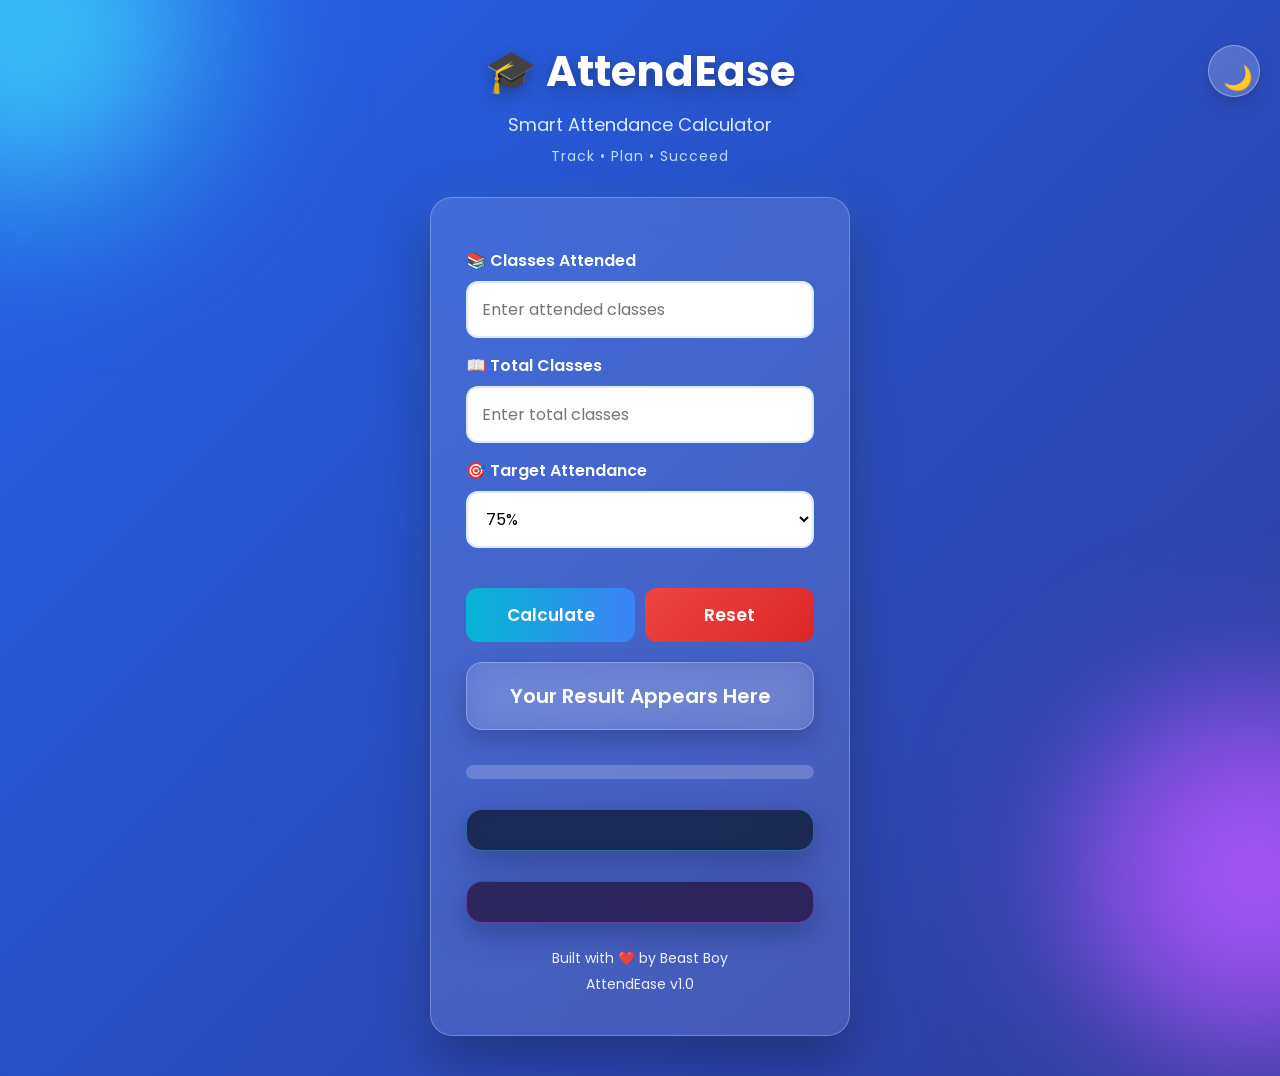
==== index.html @ 7bebfc3d "Add files via upload" ====
<!DOCTYPE html>
<html lang="en">

<head>
    <meta charset="UTF-8">
    <meta name="viewport" content="width=device-width, initial-scale=1.0">
    <title>AttendEase | Smart Attendance Calculator</title>
<link rel="preconnect" href="https://fonts.googleapis.com">
<link rel="preconnect" href="https://fonts.gstatic.com" crossorigin>

<link href="https://fonts.googleapis.com/css2?family=Poppins:wght@300;400;600;700&display=swap" rel="stylesheet">
<link rel="icon" type="image/png" href="favicon.png">
    <link rel="stylesheet" href="style.css">
    <link rel="manifest" href="manifest.json">

<meta name="theme-color" content="#2563eb">
<meta name="mobile-web-app-capable" content="yes">
<meta name="apple-mobile-web-app-capable" content="yes">
<meta name="apple-mobile-web-app-title" content="AttendEase">
</head>

<body>

    <!-- Background Circles -->
    <div class="bg-circle circle1"></div>
    <div class="bg-circle circle2"></div>

    <!-- Theme Toggle -->
    <div class="theme-toggle">
        <button id="themeBtn">🌙</button>
    </div>

    <!-- Main Container -->
    <div class="container">

        <h1>🎓 AttendEase</h1>

        <p class="subtitle">
            Smart Attendance Calculator
        </p>

        <p class="tagline">
            Track • Plan • Succeed
        </p>

        <div class="card">

            <label>📚 Classes Attended</label>

            <input
                type="number"
                id="attended"
                placeholder="Enter attended classes">

            <label>📖 Total Classes</label>

            <input
                type="number"
                id="total"
                placeholder="Enter total classes">

            <label>🎯 Target Attendance</label>

            <select id="target">

                <option value="75">75%</option>
                <option value="80">80%</option>
                <option value="85">85%</option>
                <option value="90">90%</option>
                <option value="95">95%</option>

            </select>

            <div class="button-group">

    <button onclick="calculateAttendance()">
        Calculate
    </button>

    <button class="reset-btn" onclick="resetForm()">
        Reset
    </button>

</div>

<button id="installBtn" style="display:none;">
    📲 Install AttendEase
</button>


            <div class="results">

    <div id="result" class="result-card">
        Your Result Appears Here
    </div>

    <div class="progress-container">
        <div id="progressBar" class="progress-bar"></div>
    </div>

    <div id="bunkResult" class="result-card"></div>

    <div id="needResult" class="result-card"></div>

</div>


        <footer>

            <p>Built with ❤️ by Beast Boy</p>

            <p>AttendEase v1.0</p>

        </footer>

    </div>

    <script src="script.js"></script>

<script>
if ("serviceWorker" in navigator) {
  window.addEventListener("load", async () => {
    try {
      const registration = await navigator.serviceWorker.register("/service-worker.js");
      console.log("✅ Service Worker Registered", registration);

      const ready = await navigator.serviceWorker.ready;
      console.log("✅ Service Worker Ready", ready);
    } catch (err) {
      console.error("❌ Service Worker Registration Failed", err);
    }
  });
}
</script>

</body>

</html>
---- style.css ----
*{
    margin:0;
    padding:0;
    box-sizing:border-box;
    font-family:'Poppins',sans-serif;
}

body{

    background:linear-gradient(
        -45deg,
        #0f172a,
        #1e3a8a,
        #312e81,
        #2563eb
    );

    background-size:400% 400%;

    animation:bgAnimation 18s ease infinite;

    display:flex;

    justify-content:center;

    align-items:flex-start;

    min-height:100vh;

    padding:40px 20px;

    overflow-x:hidden;

    overflow-y:auto;

}
.container{

    width:100%;

    max-width:420px;

    margin:0 auto;

}

h1{

    color:white;

    text-align:center;

    font-size:42px;

    font-weight:700;

    text-shadow:0 5px 15px rgba(0,0,0,.3);

}

.subtitle{

    text-align:center;

    color:#dbeafe;

    font-size:18px;

    margin-top:8px;

}
.tagline{

    text-align:center;

    color:#bfdbfe;

    font-size:14px;

    margin-top:8px;

    margin-bottom:30px;

    letter-spacing:1px;

}
.card{
    background:rgba(255,255,255,0.12);

    backdrop-filter:blur(18px);

    -webkit-backdrop-filter:blur(18px);

    border:1px solid rgba(255,255,255,.25);

    padding:35px;

    border-radius:22px;

    box-shadow:
0 20px 50px rgba(0,0,0,.35),
0 0 40px rgba(96,165,250,.20);
transition:.4s;
}
.card:hover{

    transform:translateY(-6px);

}
label{

    display:block;

    margin-top:15px;

    margin-bottom:8px;

    font-weight:600;

    color:white;

}

input,
select{

    width:100%;
    padding:14px;

    border:2px solid #dbeafe;

    border-radius:12px;

    font-size:16px;

    outline:none;

    transition:0.3s;

    background:#ffffff;

}
input:focus,
select:focus{

    border-color:#2563eb;

    box-shadow:0 0 10px rgba(37,99,235,0.25);

}
input:hover,
select:hover{

    border-color:#60a5fa;

}
button{

    width:100%;

    margin-top:25px;

    padding:14px;

    border:none;

    border-radius:12px;

    background:linear-gradient(90deg,#06b6d4,#3b82f6);

    color:white;

    font-size:17px;

    font-weight:600;

    cursor:pointer;

    transition:.3s;

}

/*
#result{

    margin-top:25px;

    padding:20px;

    border-radius:12px;

    background:#f8f9fa;

    text-align:center;

    font-size:22px;

    font-weight:bold;

    color:#1d3557;

    box-shadow:0 5px 15px rgba(0,0,0,0.1);

}
    */
select{

    margin-bottom:15px;

    cursor:pointer;

}

button:hover{

    transform:translateY(-3px) scale(1.02);

    box-shadow:0 15px 30px rgba(37,99,235,.35);

}
#bunkResult{

    margin-top:15px;

    padding:20px;

    border-radius:16px;

    background:rgba(10,20,50,.75);

    border:1px solid rgba(56,189,248,.45);

    color:white;

    text-align:center;

    box-shadow:0 10px 30px rgba(0,0,0,.25);

}

#needResult{

    margin-top:15px;

    padding:20px;

    border-radius:16px;

    background:rgba(35,15,60,.75);

    border:1px solid rgba(168,85,247,.45);

    color:white;

    text-align:center;

    box-shadow:0 10px 30px rgba(0,0,0,.25);

}
footer{

    margin-top:25px;

    text-align:center;

    color:white;

    font-size:14px;

    opacity:.9;

}

footer p{

    margin:5px 0;

}
.button-group{

    display:flex;

    gap:10px;

    margin-top:25px;

}

.button-group button{

    margin-top:0;

    flex:1;

}

.reset-btn{

    background:linear-gradient(135deg,#ef4444,#dc2626);

}

.reset-btn:hover{

    box-shadow:0 10px 20px rgba(239,68,68,.35);

}
/* ===========================
   Mobile Responsive
=========================== */

@media (max-width: 768px){

    .container{

        width:100%;

        padding:15px;

    }

    h1{

        font-size:32px;

    }

    .subtitle{

        font-size:16px;

    }

    .tagline{

        font-size:13px;

    }

    .card{

        padding:20px;

    }

    .button-group{

        flex-direction:column;

    }

    button{

        width:100%;

    }

    #result,
    #bunkResult,
    #needResult{

        font-size:16px;

    }

}
.error-box{

    background:#fee2e2;

    color:#b91c1c;

    border:2px solid #ef4444;

    padding:15px;

    border-radius:10px;

    font-weight:bold;

}
@keyframes bgAnimation{

    0%{
        background-position:0% 50%;
    }

    50%{
        background-position:100% 50%;
    }

    100%{
        background-position:0% 50%;
    }

}
.bg-circle{

    position:fixed;

    border-radius:50%;

    filter:blur(80px);

    z-index:-1;

    animation:float 8s ease-in-out infinite;

}

.circle1{

    width:350px;

    height:350px;

    background:#38bdf8;

    top:-150px;

    left:-150px;

}

.circle2{

    width:350px;

    height:350px;

    background:#a855f7;

    bottom:-150px;

    right:-150px;

}

@keyframes float{

    0%,100%{
        transform:translateY(0);
    }

    50%{
        transform:translateY(-30px);
    }

}
/* Progress Bar */

.progress-container{

    width:100%;

    height:14px;

    background:rgba(255,255,255,0.2);

    border-radius:50px;

    overflow:hidden;

    margin-top:20px;

}

.progress-bar{

    width:0%;

    height:100%;

    background:linear-gradient(90deg,#22c55e,#3b82f6);

    border-radius:50px;

    transition:width 1s ease;

}
/* ===========================
   Result Cards
=========================== */

.results{

    display:flex;

    flex-direction:column;

    gap:15px;

    margin-top:20px;

}

.result-card{

    background:rgba(255,255,255,0.12);

    backdrop-filter:blur(18px);

    -webkit-backdrop-filter:blur(18px);

    border:1px solid rgba(255,255,255,.25);

    border-radius:16px;

    padding:18px;

    color:white;

    text-align:center;

    font-size:20px;

    font-weight:600;

    transition:.35s ease;

    box-shadow:0 10px 25px rgba(0,0,0,.2);

}

.result-card:hover{

    transform:translateY(-4px);

    box-shadow:0 10px 30px rgba(59,130,246,.25);

}
/* Result Text Styling */

.result-title{

    font-size:22px;

    font-weight:600;

    color:#dbeafe;

}

.result-percentage{

    font-size:52px;

    font-weight:700;

    color:#ffffff;

    text-shadow:0 0 20px rgba(255,255,255,.25);

    margin:15px 0;

}

.result-message{

    font-size:22px;

    font-weight:600;

    color:#cbd5e1;

}
.card{

    animation:fadeUp .8s ease;

}

@keyframes fadeUp{

    from{

        opacity:0;

        transform:translateY(25px);

    }

    to{

        opacity:1;

        transform:translateY(0);

    }

}
#installBtn{

    width:100%;

    margin-top:20px;

    padding:14px;

    border:none;

    border-radius:12px;

    background:linear-gradient(135deg,#22c55e,#16a34a);

    color:white;

    font-size:17px;

    font-weight:bold;

    cursor:pointer;

    transition:.3s;

}

#installBtn:hover{

    transform:translateY(-3px);

    box-shadow:0 10px 20px rgba(34,197,94,.35);

}
/* ===========================
   Theme Toggle Button
=========================== */

.theme-toggle{
    position: fixed;
    top: 20px;
    right: 20px;
    z-index: 1000;
    display:flex;
}

#themeBtn{

    width: 52px;
    height: 52px;

    border: none;
    border-radius: 50%;

    background: rgba(255,255,255,.20);
backdrop-filter: blur(12px);
-webkit-backdrop-filter: blur(12px);

border:1px solid rgba(255,255,255,.35);

color:white;

    font-size: 24px;

    cursor: pointer;

    box-shadow: 0 8px 20px rgba(0,0,0,.15);

    transition: all .35s ease;
}

#themeBtn:hover{

    transform: scale(1.1) rotate(20deg);

    box-shadow: 0 12px 30px rgba(37,99,235,.35);

}
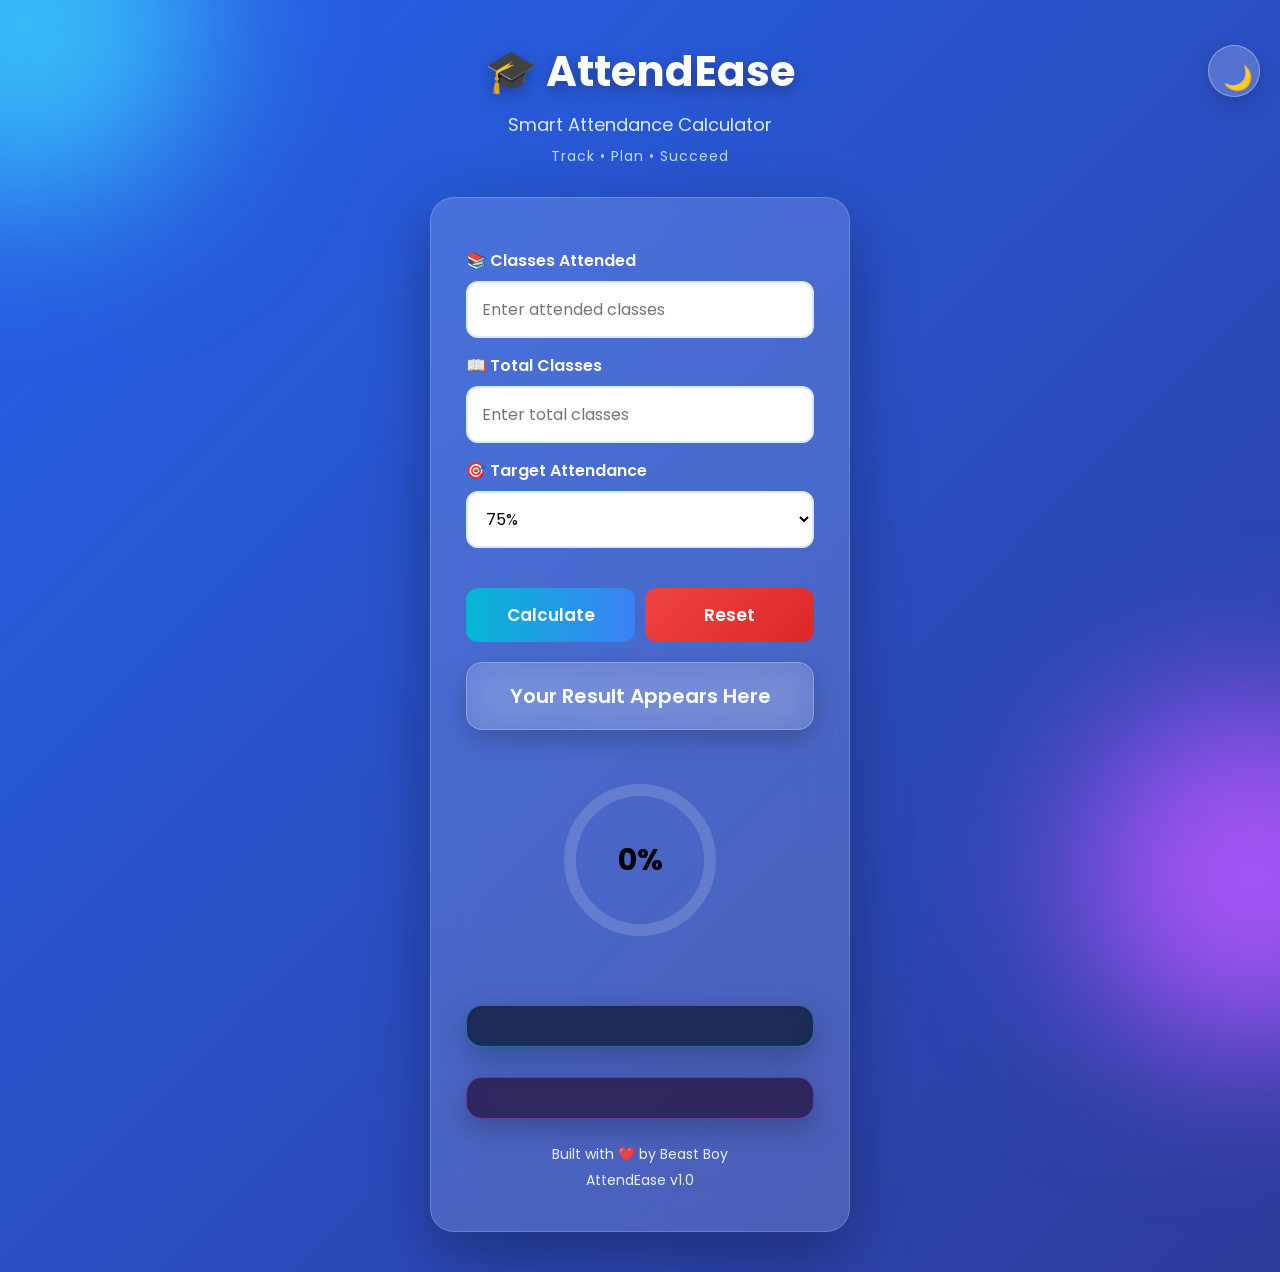
==== commit 83f5d5a9: "Added circular progress ring" ====
--- a/index.html
+++ b/index.html
@@ -28,6 +28,16 @@
     <!-- Theme Toggle -->
     <div class="theme-toggle">
         <button id="themeBtn">🌙</button>
+    </div>
+
+    <!-- Animated Stars -->
+    <div class="stars">
+        <span></span>
+        <span></span>
+        <span></span>
+        <span></span>
+        <span></span>
+        <span></span>
     </div>
 
     <!-- Main Container -->
@@ -94,9 +104,32 @@
         Your Result Appears Here
     </div>
 
-    <div class="progress-container">
-        <div id="progressBar" class="progress-bar"></div>
+    <div class="progress-ring">
+
+    <svg width="180" height="180" viewBox="0 0 180 180">
+
+        <circle
+            class="progress-bg"
+            cx="90"
+            cy="90"
+            r="70">
+        </circle>
+
+        <circle
+            id="progressCircle"
+            class="progress-circle"
+            cx="90"
+            cy="90"
+            r="70">
+        </circle>
+
+    </svg>
+
+    <div id="progressText" class="progress-text">
+        0%
     </div>
+
+</div>
 
     <div id="bunkResult" class="result-card"></div>
 
--- a/style.css
+++ b/style.css
@@ -85,26 +85,32 @@
 
 }
 .card{
-    background:rgba(255,255,255,0.12);
-
-    backdrop-filter:blur(18px);
-
-    -webkit-backdrop-filter:blur(18px);
-
-    border:1px solid rgba(255,255,255,.25);
-
-    padding:35px;
-
-    border-radius:22px;
+
+    background: rgba(255,255,255,0.15);
+
+    backdrop-filter: blur(22px);
+    -webkit-backdrop-filter: blur(22px);
+
+    border: 1px solid rgba(255,255,255,0.18);
+
+    padding: 35px;
+
+    border-radius: 24px;
 
     box-shadow:
-0 20px 50px rgba(0,0,0,.35),
-0 0 40px rgba(96,165,250,.20);
-transition:.4s;
+        0 20px 60px rgba(0,0,0,.35),
+        0 0 30px rgba(59,130,246,.15);
+
+    transition: all .4s ease;
+
 }
 .card:hover{
 
-    transform:translateY(-6px);
+    transform: translateY(-6px);
+
+    box-shadow:
+        0 25px 70px rgba(0,0,0,.45),
+        0 0 40px rgba(59,130,246,.30);
 
 }
 label{
@@ -665,4 +671,251 @@
 
     box-shadow: 0 12px 30px rgba(37,99,235,.35);
 
+}
+/* ===========================
+   Dark Mode
+=========================== */
+
+body.dark-mode{
+
+    background:linear-gradient(
+        135deg,
+        #020617,
+        #0f172a,
+        #111827
+    );
+
+    transition:.5s ease;
+
+}
+
+body.dark-mode .card{
+
+    background:rgba(15,23,42,.75);
+
+    border:1px solid rgba(255,255,255,.08);
+
+}
+
+body.dark-mode .circle1{
+
+    background:#2563eb;
+
+}
+
+body.dark-mode .circle2{
+
+    background:#7c3aed;
+
+}
+
+body.dark-mode #themeBtn{
+
+    background:#1e293b;
+
+    color:#facc15;
+
+}
+/* ===========================
+   Animated Stars
+=========================== */
+
+.stars{
+
+    display:none;
+
+    position:fixed;
+
+    top:0;
+    left:0;
+
+    width:100%;
+    height:100%;
+
+    pointer-events:none;
+
+    z-index:-1;
+
+}
+
+body.dark-mode .stars{
+
+    display:block;
+
+}
+
+.stars span{
+
+    position:absolute;
+
+    width:6px;
+    height:6px;
+
+    background:white;
+
+    border-radius:50%;
+
+    box-shadow:0 0 12px white;
+
+    animation:floatStars 8s ease-in-out infinite;
+
+}
+
+.stars span:nth-child(1){
+    top:10%;
+    left:15%;
+}
+
+.stars span:nth-child(2){
+    top:25%;
+    left:75%;
+}
+
+.stars span:nth-child(3){
+    top:50%;
+    left:30%;
+}
+
+.stars span:nth-child(4){
+    top:70%;
+    left:80%;
+}
+
+.stars span:nth-child(5){
+    top:85%;
+    left:20%;
+}
+
+.stars span:nth-child(6){
+    top:40%;
+    left:55%;
+}
+
+@keyframes floatStars{
+
+    0%,100%{
+
+        transform:translateY(0);
+
+        opacity:.4;
+
+    }
+
+    50%{
+
+        transform:translateY(-20px);
+
+        opacity:1;
+
+    }
+
+}
+/* ===========================
+   Aurora Background
+=========================== */
+
+body.dark-mode::before{
+
+    content:"";
+
+    position:fixed;
+
+    inset:0;
+
+    z-index:-3;
+
+    background:
+    radial-gradient(circle at 20% 30%, rgba(59,130,246,.28), transparent 45%),
+    radial-gradient(circle at 80% 70%, rgba(124,58,237,.25), transparent 45%);
+
+    filter:blur(80px);
+
+    animation:auroraMove 18s ease-in-out infinite alternate;
+
+}
+@keyframes auroraMove{
+
+    0%{
+
+        transform:translate(-5%,-3%) scale(1);
+
+    }
+
+    50%{
+
+        transform:translate(4%,3%) scale(1.08);
+
+    }
+
+    100%{
+
+        transform:translate(-3%,4%) scale(1);
+
+    }
+
+}
+/* ===========================
+   Circular Progress Ring
+=========================== */
+
+.progress-ring{
+
+    position: relative;
+
+    width: 180px;
+
+    height: 180px;
+
+    margin: 25px auto;
+
+}
+
+.progress-ring svg{
+
+    transform: rotate(-90deg);
+
+}
+
+.progress-bg{
+
+    fill: none;
+
+    stroke: rgba(255,255,255,.15);
+
+    stroke-width: 12;
+
+}
+
+.progress-circle{
+
+    fill: none;
+
+    stroke: #3b82f6;
+
+    stroke-width: 12;
+
+    stroke-linecap: round;
+
+    stroke-dasharray: 440;
+
+    stroke-dashoffset: 440;
+
+    transition: stroke-dashoffset 1s ease;
+
+}
+
+.progress-text{
+
+    position: absolute;
+
+    top: 50%;
+
+    left: 50%;
+
+    transform: translate(-50%,-50%);
+
+    font-size: 30px;
+
+    font-weight: 700;
+
 }
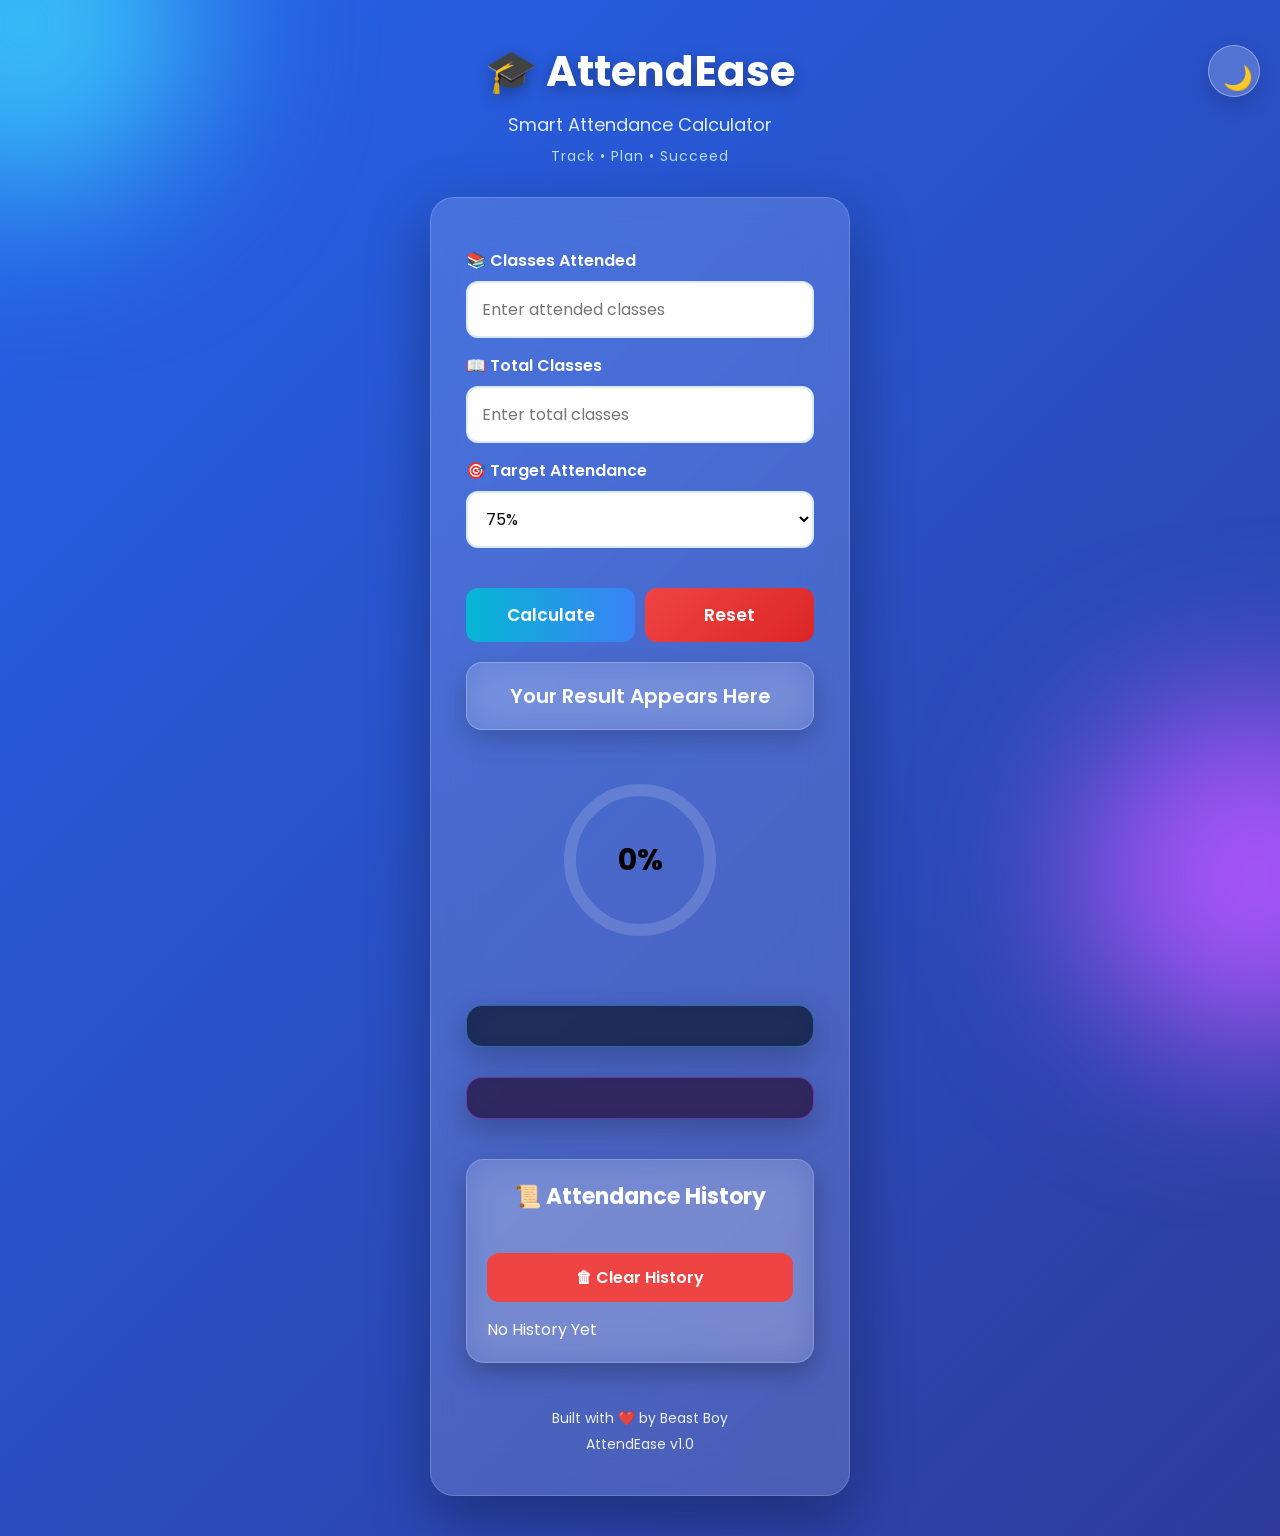
==== commit 68c7375a: "Added History saving Option and Delete History Button" ====
--- a/index.html
+++ b/index.html
@@ -134,6 +134,16 @@
     <div id="bunkResult" class="result-card"></div>
 
     <div id="needResult" class="result-card"></div>
+<div class="history-card">
+
+    <h2>📜 Attendance History</h2>
+    <button id="clearHistoryBtn">
+    🗑 Clear History
+</button>
+
+    <div id="historyList">
+        No History Yet
+    </div>
 
 </div>
 
--- a/style.css
+++ b/style.css
@@ -918,4 +918,107 @@
 
     font-weight: 700;
 
+}
+/* ===========================
+   Attendance History
+=========================== */
+
+.history-card{
+
+    margin-top:25px;
+
+    background:rgba(255,255,255,.12);
+
+    backdrop-filter:blur(18px);
+    -webkit-backdrop-filter:blur(18px);
+
+    border:1px solid rgba(255,255,255,.2);
+
+    border-radius:18px;
+
+    padding:20px;
+
+    color:white;
+
+    box-shadow:0 10px 25px rgba(0,0,0,.25);
+
+}
+
+.history-card h2{
+
+    text-align:center;
+
+    margin-bottom:15px;
+
+    font-size:22px;
+
+}
+
+#historyList{
+
+    display:flex;
+
+    flex-direction:column;
+
+    gap:12px;
+
+}
+
+.history-item{
+
+    background:rgba(255,255,255,.08);
+
+    border-left:4px solid #3b82f6;
+
+    border-radius:12px;
+
+    padding:12px;
+
+    font-size:15px;
+
+    line-height:1.6;
+
+    transition:.3s;
+
+}
+
+.history-item:hover{
+
+    transform:translateX(5px);
+
+    background:rgba(255,255,255,.15);
+
+}
+#clearHistoryBtn{
+
+    width:100%;
+
+    margin-bottom:15px;
+
+    padding:12px;
+
+    border:none;
+
+    border-radius:12px;
+
+    background:#ef4444;
+
+    color:white;
+
+    font-size:16px;
+
+    font-weight:600;
+
+    cursor:pointer;
+
+    transition:.3s;
+
+}
+
+#clearHistoryBtn:hover{
+
+    background:#dc2626;
+
+    transform:translateY(-2px);
+
 }
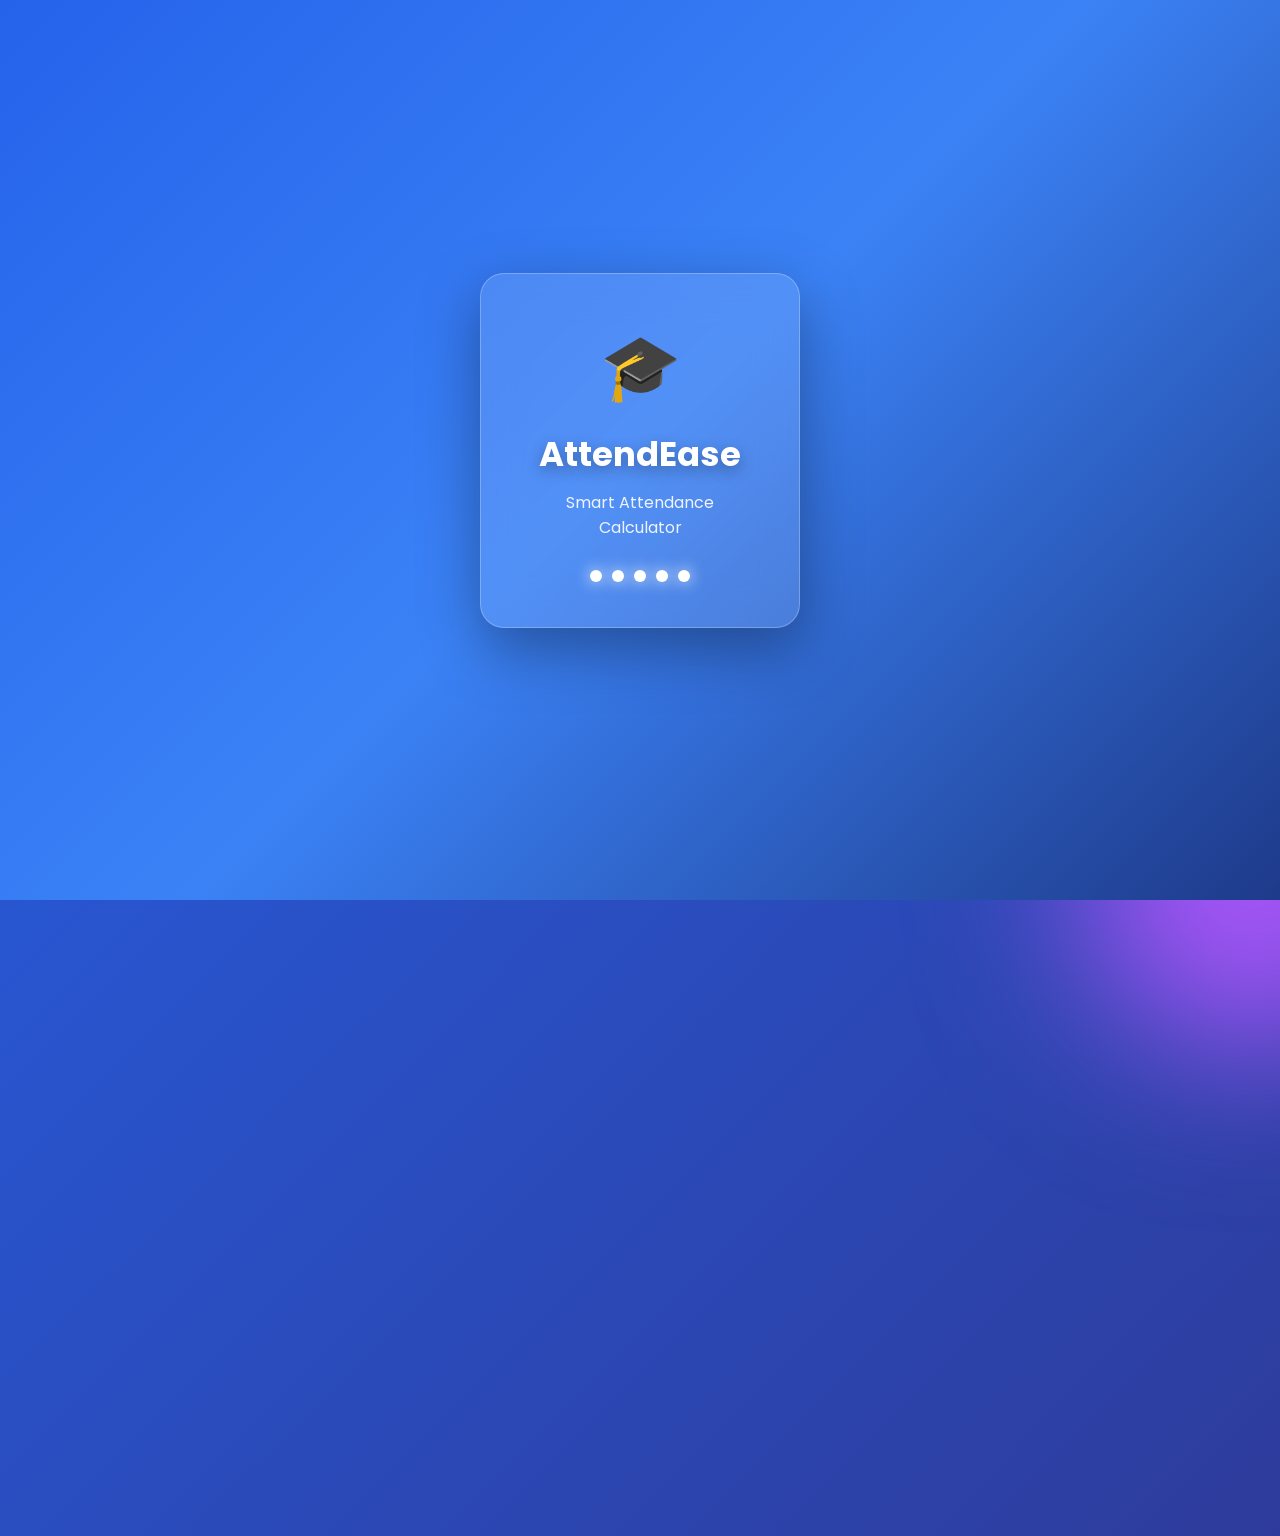
==== commit 5352551a: "Added into" ====
--- a/index.html
+++ b/index.html
@@ -20,7 +20,28 @@
 </head>
 
 <body>
-
+<!-- Loading Screen -->
+<div id="loader">
+
+    <div class="loader-card">
+
+        <div class="loader-logo">🎓</div>
+
+        <h1>AttendEase</h1>
+
+        <p>Smart Attendance Calculator</p>
+
+        <div class="loader-dots">
+            <span></span>
+            <span></span>
+            <span></span>
+            <span></span>
+            <span></span>
+        </div>
+
+    </div>
+
+</div>
     <!-- Background Circles -->
     <div class="bg-circle circle1"></div>
     <div class="bg-circle circle2"></div>
--- a/style.css
+++ b/style.css
@@ -1021,4 +1021,203 @@
 
     transform:translateY(-2px);
 
+}
+/* ===========================
+   Premium Loading Screen
+=========================== */
+
+#loader{
+
+    position:fixed;
+
+    inset:0;
+
+    background:linear-gradient(
+        135deg,
+        #2563eb,
+        #3b82f6,
+        #1e3a8a
+    );
+
+    display:flex;
+
+    justify-content:center;
+
+    align-items:center;
+
+    z-index:99999;
+
+    transition:opacity .8s ease,
+               visibility .8s ease;
+
+}
+
+#loader.hide{
+
+    opacity:0;
+
+    visibility:hidden;
+
+}
+
+.loader-card{
+
+    background:rgba(255,255,255,.12);
+
+    backdrop-filter:blur(20px);
+
+    -webkit-backdrop-filter:blur(20px);
+
+    border:1px solid rgba(255,255,255,.25);
+
+    border-radius:24px;
+
+    padding:45px;
+
+    width:320px;
+
+    text-align:center;
+
+    color:white;
+
+    box-shadow:
+        0 20px 60px rgba(0,0,0,.35);
+
+    animation:loaderFloat 3s ease-in-out infinite;
+
+}
+
+.loader-logo{
+
+    font-size:65px;
+
+    margin-bottom:12px;
+
+    animation:bounceLogo 2s ease infinite;
+
+}
+
+.loader-card h1{
+
+    font-size:34px;
+
+    margin-bottom:10px;
+
+}
+
+.loader-card p{
+
+    opacity:.9;
+
+    margin-bottom:30px;
+
+}
+
+.loader-dots{
+
+    display:flex;
+
+    justify-content:center;
+
+    gap:10px;
+
+}
+
+.loader-dots span{
+
+    width:12px;
+
+    height:12px;
+
+    border-radius:50%;
+
+    background:white;
+
+    box-shadow:0 0 15px white;
+
+    animation:dotPulse 1.2s infinite;
+
+}
+
+.loader-dots span:nth-child(2){
+
+    animation-delay:.2s;
+
+}
+
+.loader-dots span:nth-child(3){
+
+    animation-delay:.4s;
+
+}
+
+.loader-dots span:nth-child(4){
+
+    animation-delay:.6s;
+
+}
+
+.loader-dots span:nth-child(5){
+
+    animation-delay:.8s;
+
+}
+
+@keyframes dotPulse{
+
+    0%,100%{
+
+        transform:scale(.6);
+
+        opacity:.3;
+
+    }
+
+    50%{
+
+        transform:scale(1.3);
+
+        opacity:1;
+
+    }
+
+}
+
+@keyframes bounceLogo{
+
+    0%,100%{
+
+        transform:translateY(0);
+
+    }
+
+    50%{
+
+        transform:translateY(-10px);
+
+    }
+
+}
+
+@keyframes loaderFloat{
+
+    0%,100%{
+
+        transform:translateY(0);
+
+    }
+
+    50%{
+
+        transform:translateY(-8px);
+
+    }
+
+}
+.container{
+
+    opacity:0;
+
+    transition:opacity .8s ease;
+
 }
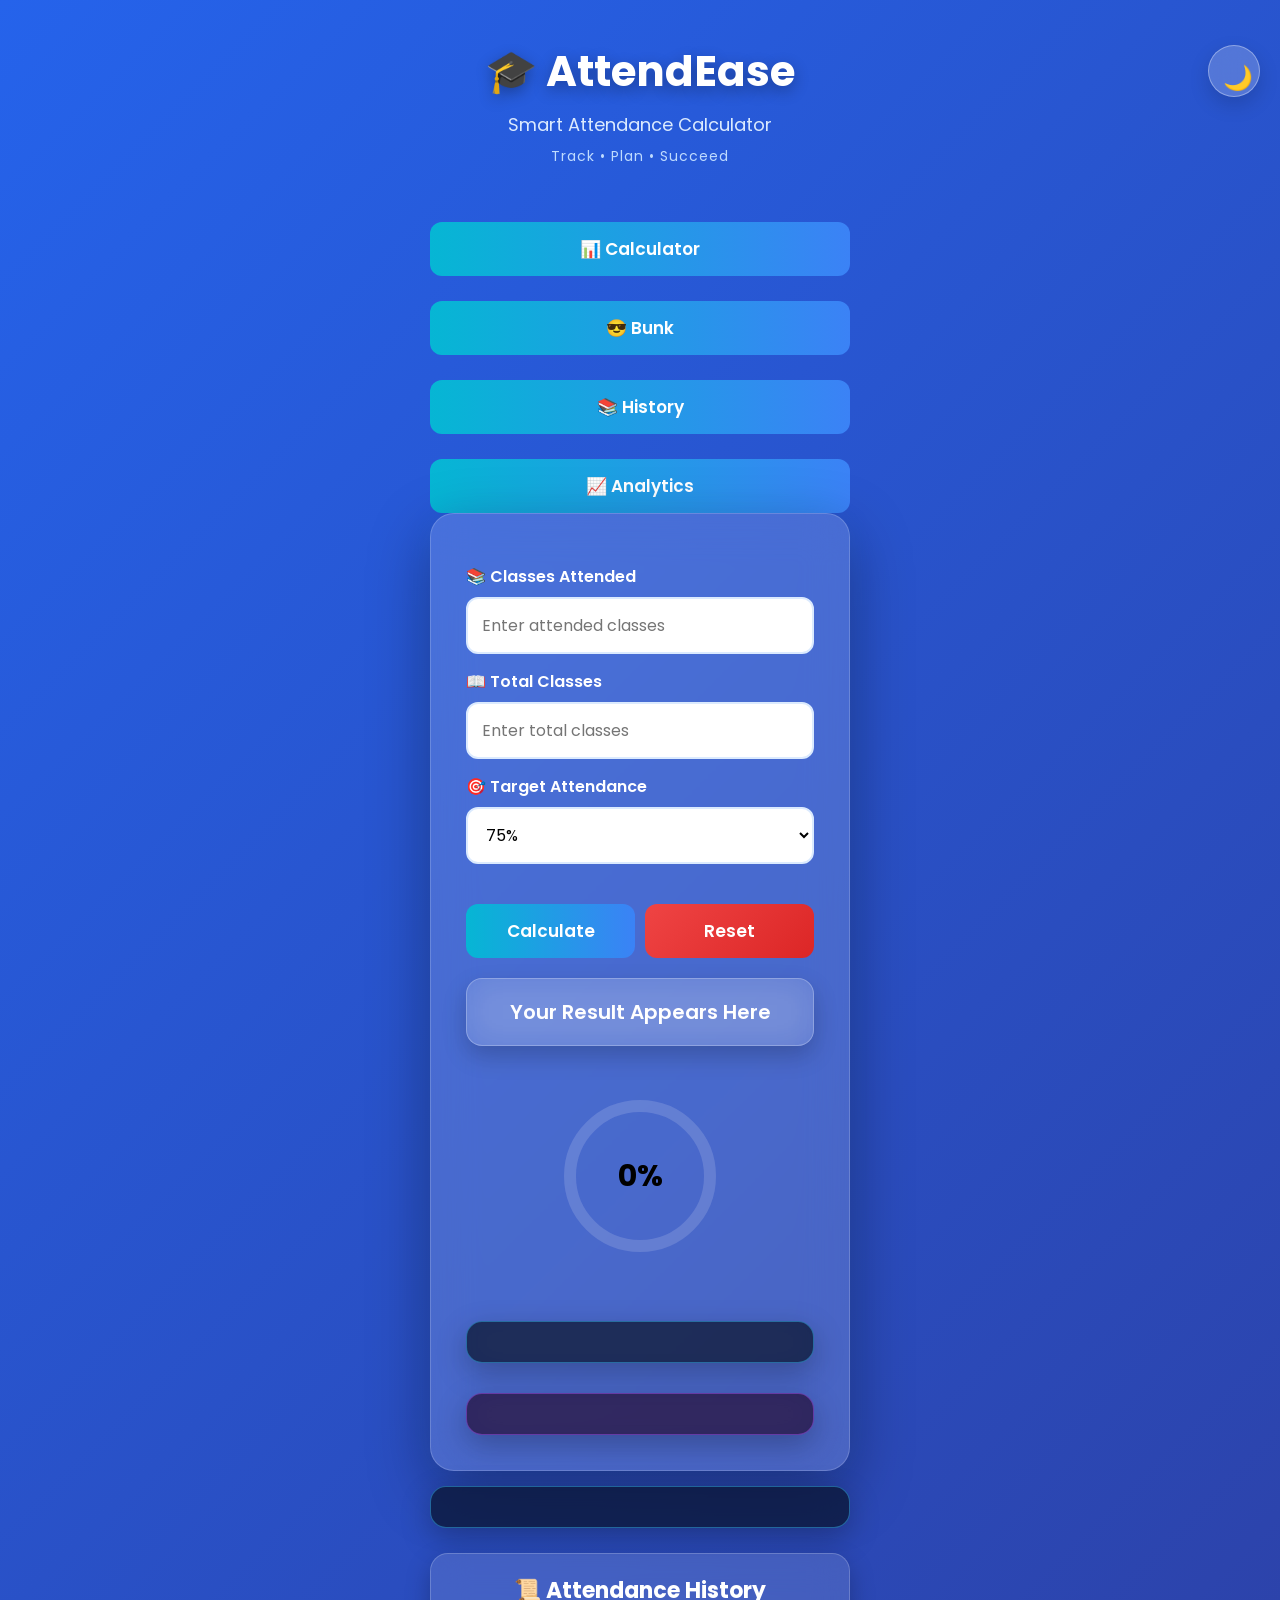
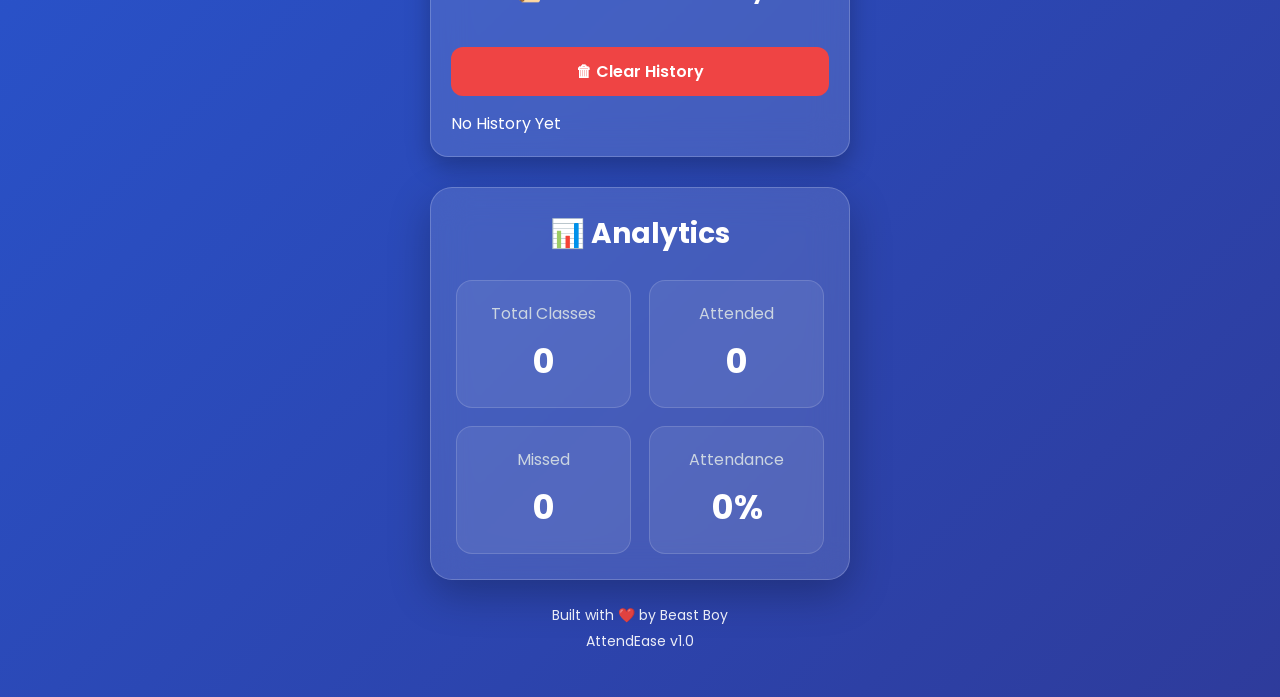
==== commit b80b2614: "simple features are added" ====
--- a/index.html
+++ b/index.html
@@ -5,198 +5,166 @@
     <meta charset="UTF-8">
     <meta name="viewport" content="width=device-width, initial-scale=1.0">
     <title>AttendEase | Smart Attendance Calculator</title>
-<link rel="preconnect" href="https://fonts.googleapis.com">
-<link rel="preconnect" href="https://fonts.gstatic.com" crossorigin>
 
-<link href="https://fonts.googleapis.com/css2?family=Poppins:wght@300;400;600;700&display=swap" rel="stylesheet">
-<link rel="icon" type="image/png" href="favicon.png">
+    <link href="https://fonts.googleapis.com/css2?family=Poppins:wght@300;400;600;700&display=swap" rel="stylesheet">
     <link rel="stylesheet" href="style.css">
-    <link rel="manifest" href="manifest.json">
-
-<meta name="theme-color" content="#2563eb">
-<meta name="mobile-web-app-capable" content="yes">
-<meta name="apple-mobile-web-app-capable" content="yes">
-<meta name="apple-mobile-web-app-title" content="AttendEase">
 </head>
 
 <body>
-<!-- Loading Screen -->
+
+<!-- LOADER -->
 <div id="loader">
+    <div class="loader-card">
+        <div class="loader-logo">🎓</div>
+        <h1>AttendEase</h1>
+        <p>Smart Attendance Calculator</p>
+    </div>
+</div>
 
-    <div class="loader-card">
+<!-- THEME BUTTON -->
+<div class="theme-toggle">
+    <button id="themeBtn">🌙</button>
+</div>
 
-        <div class="loader-logo">🎓</div>
+<!-- STARS -->
+<div class="stars">
+    <span></span><span></span><span></span>
+    <span></span><span></span><span></span>
+</div>
 
-        <h1>AttendEase</h1>
+<!-- MAIN APP -->
+<div class="container">
 
-        <p>Smart Attendance Calculator</p>
+    <h1>🎓 AttendEase</h1>
 
-        <div class="loader-dots">
-            <span></span>
-            <span></span>
-            <span></span>
-            <span></span>
-            <span></span>
-        </div>
+    <p class="subtitle">Smart Attendance Calculator</p>
+    <p class="tagline">Track • Plan • Succeed</p>
+
+    <!-- TABS -->
+    <div class="tabs">
+
+        <button class="tab active" onclick="showTab('calculator')">📊 Calculator</button>
+        <button class="tab" onclick="showTab('bunk')">😎 Bunk</button>
+        <button class="tab" onclick="showTab('history')">📚 History</button>
+        <button class="tab" onclick="showTab('analytics')">📈 Analytics</button>
 
     </div>
 
-</div>
-    <!-- Background Circles -->
-    <div class="bg-circle circle1"></div>
-    <div class="bg-circle circle2"></div>
-
-    <!-- Theme Toggle -->
-    <div class="theme-toggle">
-        <button id="themeBtn">🌙</button>
-    </div>
-
-    <!-- Animated Stars -->
-    <div class="stars">
-        <span></span>
-        <span></span>
-        <span></span>
-        <span></span>
-        <span></span>
-        <span></span>
-    </div>
-
-    <!-- Main Container -->
-    <div class="container">
-
-        <h1>🎓 AttendEase</h1>
-
-        <p class="subtitle">
-            Smart Attendance Calculator
-        </p>
-
-        <p class="tagline">
-            Track • Plan • Succeed
-        </p>
+    <!-- CALCULATOR -->
+    <div id="calculator" class="tab-content active">
 
         <div class="card">
 
             <label>📚 Classes Attended</label>
-
-            <input
-                type="number"
-                id="attended"
-                placeholder="Enter attended classes">
+            <input type="number" id="attended" placeholder="Enter attended classes">
 
             <label>📖 Total Classes</label>
-
-            <input
-                type="number"
-                id="total"
-                placeholder="Enter total classes">
+            <input type="number" id="total" placeholder="Enter total classes">
 
             <label>🎯 Target Attendance</label>
-
             <select id="target">
-
                 <option value="75">75%</option>
                 <option value="80">80%</option>
                 <option value="85">85%</option>
                 <option value="90">90%</option>
                 <option value="95">95%</option>
-
             </select>
 
             <div class="button-group">
+                <button onclick="calculateAttendance()">Calculate</button>
+                <button class="reset-btn" onclick="resetForm()">Reset</button>
+            </div>
 
-    <button onclick="calculateAttendance()">
-        Calculate
-    </button>
+            <button id="installBtn" style="display:none;">📲 Install App</button>
 
-    <button class="reset-btn" onclick="resetForm()">
-        Reset
-    </button>
+            <div class="results">
+
+                <div id="result" class="result-card">Your Result Appears Here</div>
+
+                <div class="progress-ring">
+                    <svg width="180" height="180" viewBox="0 0 180 180">
+
+                        <circle class="progress-bg" cx="90" cy="90" r="70"></circle>
+
+                        <circle id="progressCircle" class="progress-circle" cx="90" cy="90" r="70"></circle>
+
+                    </svg>
+
+                    <div id="progressText" class="progress-text">0%</div>
+                </div>
+
+                <div id="bunkResult" class="result-card"></div>
+                <div id="needResult" class="result-card"></div>
+
+            </div>
+
+        </div>
+
+    </div>
+
+    <!-- BUNK -->
+    <div id="bunk" class="tab-content">
+        <div id="bunkResult" class="result-card"></div>
+    </div>
+
+    <!-- HISTORY -->
+    <div id="history" class="tab-content">
+
+        <div class="history-card">
+
+            <h2>📜 Attendance History</h2>
+
+            <button id="clearHistoryBtn">🗑 Clear History</button>
+
+            <div id="historyList">No History Yet</div>
+
+        </div>
+
+    </div>
+
+    <!-- ANALYTICS -->
+    <div id="analytics" class="tab-content">
+
+        <div class="analytics-card">
+
+            <h2>📊 Analytics</h2>
+
+            <div class="analytics-grid">
+
+                <div class="analytics-box">
+                    <span>Total Classes</span>
+                    <h3 id="totalClasses">0</h3>
+                </div>
+
+                <div class="analytics-box">
+                    <span>Attended</span>
+                    <h3 id="attendedClasses">0</h3>
+                </div>
+
+                <div class="analytics-box">
+                    <span>Missed</span>
+                    <h3 id="missedClasses">0</h3>
+                </div>
+
+                <div class="analytics-box">
+                    <span>Attendance</span>
+                    <h3 id="attendancePercent">0%</h3>
+                </div>
+
+            </div>
+
+        </div>
+
+    </div>
+
+    <footer>
+        <p>Built with ❤️ by Beast Boy</p>
+        <p>AttendEase v1.0</p>
+    </footer>
 
 </div>
 
-<button id="installBtn" style="display:none;">
-    📲 Install AttendEase
-</button>
-
-
-            <div class="results">
-
-    <div id="result" class="result-card">
-        Your Result Appears Here
-    </div>
-
-    <div class="progress-ring">
-
-    <svg width="180" height="180" viewBox="0 0 180 180">
-
-        <circle
-            class="progress-bg"
-            cx="90"
-            cy="90"
-            r="70">
-        </circle>
-
-        <circle
-            id="progressCircle"
-            class="progress-circle"
-            cx="90"
-            cy="90"
-            r="70">
-        </circle>
-
-    </svg>
-
-    <div id="progressText" class="progress-text">
-        0%
-    </div>
-
-</div>
-
-    <div id="bunkResult" class="result-card"></div>
-
-    <div id="needResult" class="result-card"></div>
-<div class="history-card">
-
-    <h2>📜 Attendance History</h2>
-    <button id="clearHistoryBtn">
-    🗑 Clear History
-</button>
-
-    <div id="historyList">
-        No History Yet
-    </div>
-
-</div>
-
-
-        <footer>
-
-            <p>Built with ❤️ by Beast Boy</p>
-
-            <p>AttendEase v1.0</p>
-
-        </footer>
-
-    </div>
-
-    <script src="script.js"></script>
-
-<script>
-if ("serviceWorker" in navigator) {
-  window.addEventListener("load", async () => {
-    try {
-      const registration = await navigator.serviceWorker.register("/service-worker.js");
-      console.log("✅ Service Worker Registered", registration);
-
-      const ready = await navigator.serviceWorker.ready;
-      console.log("✅ Service Worker Ready", ready);
-    } catch (err) {
-      console.error("❌ Service Worker Registration Failed", err);
-    }
-  });
-}
-</script>
+<script src="script.js"></script>
 
 </body>
-
 </html>
--- a/style.css
+++ b/style.css
@@ -1220,4 +1220,154 @@
 
     transition:opacity .8s ease;
 
+}
+/* ===========================
+   Analytics Dashboard
+=========================== */
+
+.analytics-card{
+
+    margin-top:30px;
+
+    background:rgba(255,255,255,.12);
+
+    backdrop-filter:blur(18px);
+
+    -webkit-backdrop-filter:blur(18px);
+
+    border:1px solid rgba(255,255,255,.20);
+
+    border-radius:22px;
+
+    padding:25px;
+
+    box-shadow:0 15px 40px rgba(0,0,0,.25);
+
+    animation:fadeUp .8s ease;
+
+}
+
+.analytics-card h2{
+
+    text-align:center;
+
+    color:white;
+
+    margin-bottom:25px;
+
+    font-size:28px;
+
+}
+
+.analytics-grid{
+
+    display:grid;
+
+    grid-template-columns:repeat(2,1fr);
+
+    gap:18px;
+
+}
+
+.analytics-box{
+
+    background:rgba(255,255,255,.08);
+
+    border:1px solid rgba(255,255,255,.15);
+
+    border-radius:16px;
+
+    padding:20px;
+
+    text-align:center;
+
+    transition:.35s;
+
+}
+
+.analytics-box:hover{
+
+    transform:translateY(-5px);
+
+    box-shadow:0 10px 25px rgba(59,130,246,.35);
+
+}
+
+.analytics-box span{
+
+    display:block;
+
+    color:#cbd5e1;
+
+    font-size:16px;
+
+    margin-bottom:10px;
+
+}
+
+.analytics-box h3{
+
+    color:white;
+
+    font-size:34px;
+
+    margin:0;
+
+}
+/* ===========================
+   Goal Tracker
+=========================== */
+
+.goal-card{
+
+    margin-top:25px;
+
+    padding:25px;
+
+    border-radius:20px;
+
+    background:rgba(255,255,255,.12);
+
+    backdrop-filter:blur(18px);
+
+    color:white;
+
+    text-align:center;
+
+    border:1px solid rgba(255,255,255,.2);
+
+}
+
+.goal-card h2{
+
+    margin-bottom:15px;
+
+}
+
+.goal-bar{
+
+    width:100%;
+
+    height:14px;
+
+    background:rgba(255,255,255,.15);
+
+    border-radius:20px;
+
+    overflow:hidden;
+
+    margin:15px 0;
+
+}
+
+#goalProgress{
+
+    height:100%;
+
+    width:0%;
+
+    background:linear-gradient(90deg,#ef4444,#facc15,#22c55e);
+
+    transition:0.6s ease;
+
 }
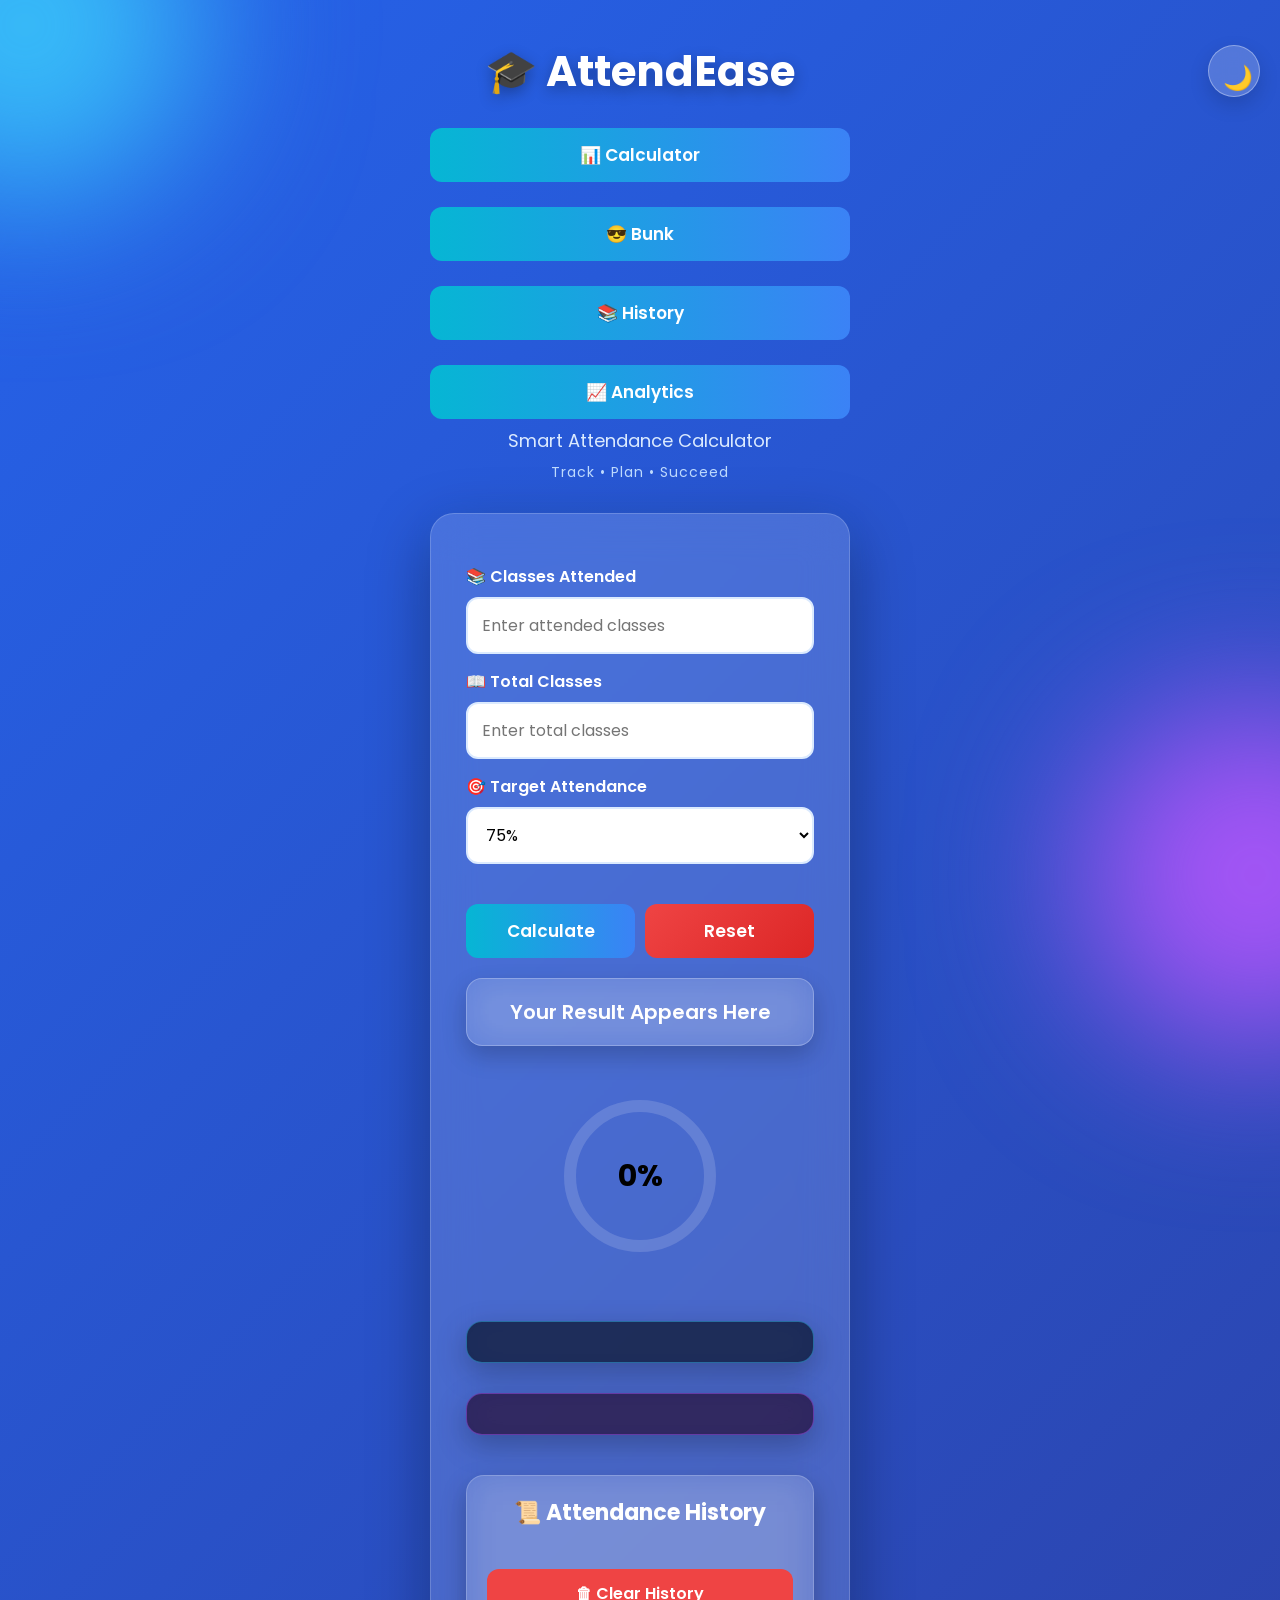
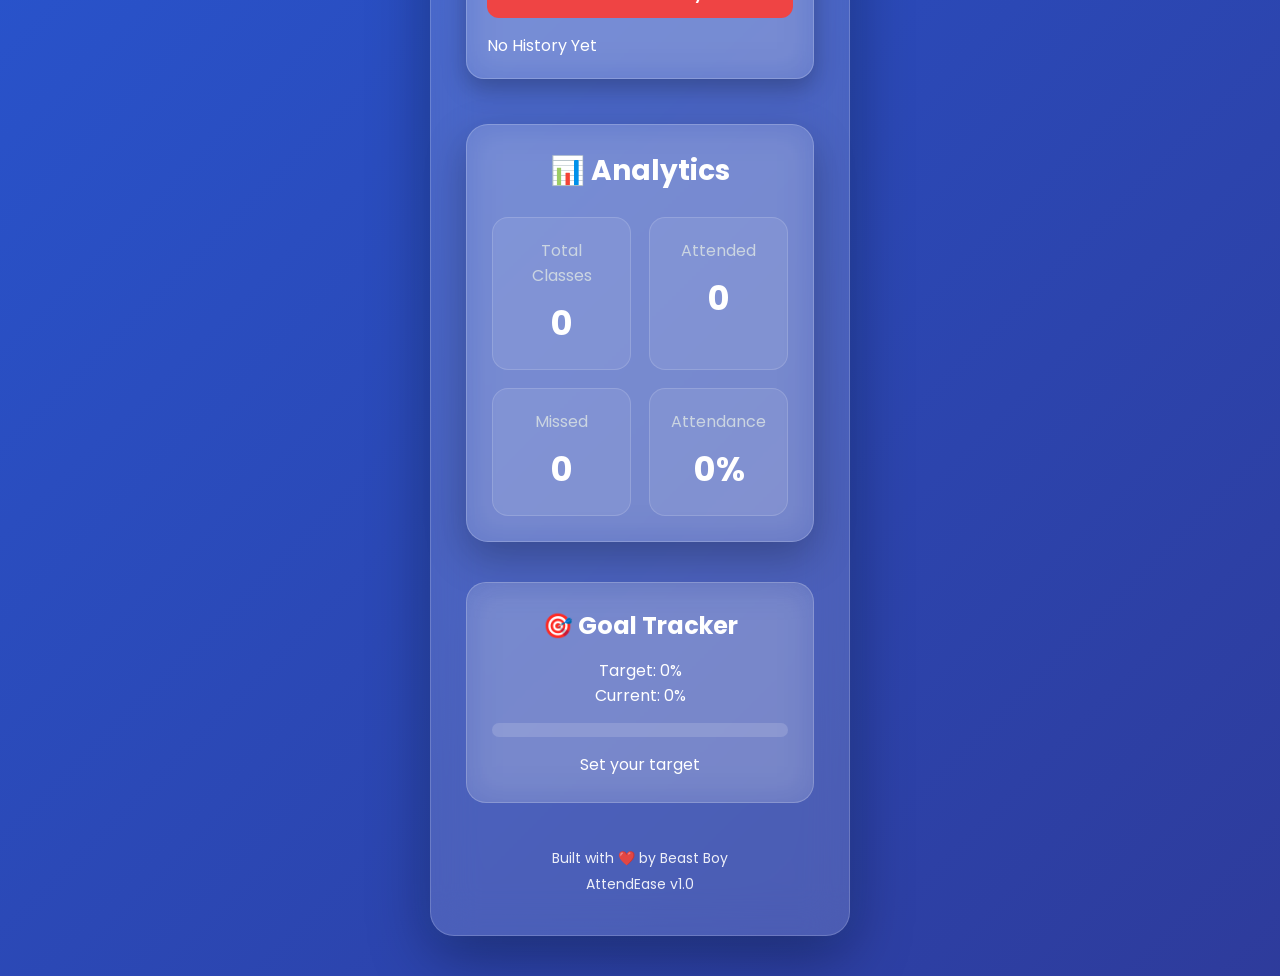
==== commit a318426d: "Fixed Bugs" ====
--- a/index.html
+++ b/index.html
@@ -5,166 +5,260 @@
     <meta charset="UTF-8">
     <meta name="viewport" content="width=device-width, initial-scale=1.0">
     <title>AttendEase | Smart Attendance Calculator</title>
-
-    <link href="https://fonts.googleapis.com/css2?family=Poppins:wght@300;400;600;700&display=swap" rel="stylesheet">
+<link rel="preconnect" href="https://fonts.googleapis.com">
+<link rel="preconnect" href="https://fonts.gstatic.com" crossorigin>
+
+<link href="https://fonts.googleapis.com/css2?family=Poppins:wght@300;400;600;700&display=swap" rel="stylesheet">
+<link rel="icon" type="image/png" href="favicon.png">
     <link rel="stylesheet" href="style.css">
+    <link rel="manifest" href="manifest.json">
+
+<meta name="theme-color" content="#2563eb">
+<meta name="mobile-web-app-capable" content="yes">
+<meta name="apple-mobile-web-app-capable" content="yes">
+<meta name="apple-mobile-web-app-title" content="AttendEase">
 </head>
 
 <body>
-
-<!-- LOADER -->
+<!-- Loading Screen -->
 <div id="loader">
+
     <div class="loader-card">
+
         <div class="loader-logo">🎓</div>
+
         <h1>AttendEase</h1>
+
         <p>Smart Attendance Calculator</p>
-    </div>
-</div>
-
-<!-- THEME BUTTON -->
-<div class="theme-toggle">
-    <button id="themeBtn">🌙</button>
-</div>
-
-<!-- STARS -->
-<div class="stars">
-    <span></span><span></span><span></span>
-    <span></span><span></span><span></span>
-</div>
-
-<!-- MAIN APP -->
-<div class="container">
-
-    <h1>🎓 AttendEase</h1>
-
-    <p class="subtitle">Smart Attendance Calculator</p>
-    <p class="tagline">Track • Plan • Succeed</p>
-
-    <!-- TABS -->
-    <div class="tabs">
-
-        <button class="tab active" onclick="showTab('calculator')">📊 Calculator</button>
-        <button class="tab" onclick="showTab('bunk')">😎 Bunk</button>
-        <button class="tab" onclick="showTab('history')">📚 History</button>
-        <button class="tab" onclick="showTab('analytics')">📈 Analytics</button>
-
-    </div>
-
-    <!-- CALCULATOR -->
-    <div id="calculator" class="tab-content active">
-
+
+        <div class="loader-dots">
+            <span></span>
+            <span></span>
+            <span></span>
+            <span></span>
+            <span></span>
+        </div>
+
+    </div>
+
+</div>
+    <!-- Background Circles -->
+    <div class="bg-circle circle1"></div>
+    <div class="bg-circle circle2"></div>
+
+    <!-- Theme Toggle -->
+    <div class="theme-toggle">
+        <button id="themeBtn">🌙</button>
+    </div>
+
+    <!-- Animated Stars -->
+    <div class="stars">
+        <span></span>
+        <span></span>
+        <span></span>
+        <span></span>
+        <span></span>
+        <span></span>
+    </div>
+
+    <!-- Main Container -->
+    <div class="container">
+
+        <h1>🎓 AttendEase</h1>
+        <!-- Tabs Navigation -->
+
+<div class="tabs">
+
+    <button class="tab active" onclick="showTab('calculator')">
+        📊 Calculator
+    </button>
+
+    <button class="tab" onclick="showTab('bunk')">
+        😎 Bunk
+    </button>
+
+    <button class="tab" onclick="showTab('history')">
+        📚 History
+    </button>
+
+    <button class="tab" onclick="showTab('analytics')">
+        📈 Analytics
+    </button>
+
+</div>
+
+        <p class="subtitle">
+            Smart Attendance Calculator
+        </p>
+
+        <p class="tagline">
+            Track • Plan • Succeed
+        </p>
+
+        <div id="calculator" class="tab-content active">
         <div class="card">
 
             <label>📚 Classes Attended</label>
-            <input type="number" id="attended" placeholder="Enter attended classes">
+              <input type="number" id="attended" placeholder="Enter attended classes">
+
 
             <label>📖 Total Classes</label>
-            <input type="number" id="total" placeholder="Enter total classes">
+<input type="number" id="total" placeholder="Enter total classes">
 
             <label>🎯 Target Attendance</label>
+
             <select id="target">
+
                 <option value="75">75%</option>
                 <option value="80">80%</option>
                 <option value="85">85%</option>
                 <option value="90">90%</option>
                 <option value="95">95%</option>
+
             </select>
 
             <div class="button-group">
-                <button onclick="calculateAttendance()">Calculate</button>
-                <button class="reset-btn" onclick="resetForm()">Reset</button>
-            </div>
-
-            <button id="installBtn" style="display:none;">📲 Install App</button>
+
+    <button onclick="calculateAttendance()">
+        Calculate
+    </button>
+
+    <button class="reset-btn" onclick="resetForm()">
+        Reset
+    </button>
+
+</div>
+
+<button id="installBtn" style="display:none;">
+    📲 Install AttendEase
+</button>
+
 
             <div class="results">
 
-                <div id="result" class="result-card">Your Result Appears Here</div>
-
-                <div class="progress-ring">
-                    <svg width="180" height="180" viewBox="0 0 180 180">
-
-                        <circle class="progress-bg" cx="90" cy="90" r="70"></circle>
-
-                        <circle id="progressCircle" class="progress-circle" cx="90" cy="90" r="70"></circle>
-
-                    </svg>
-
-                    <div id="progressText" class="progress-text">0%</div>
-                </div>
-
-                <div id="bunkResult" class="result-card"></div>
-                <div id="needResult" class="result-card"></div>
-
-            </div>
-
-        </div>
-
-    </div>
-
-    <!-- BUNK -->
-    <div id="bunk" class="tab-content">
-        <div id="bunkResult" class="result-card"></div>
-    </div>
-
-    <!-- HISTORY -->
-    <div id="history" class="tab-content">
-
-        <div class="history-card">
-
-            <h2>📜 Attendance History</h2>
-
-            <button id="clearHistoryBtn">🗑 Clear History</button>
-
-            <div id="historyList">No History Yet</div>
-
-        </div>
-
-    </div>
-
-    <!-- ANALYTICS -->
-    <div id="analytics" class="tab-content">
-
-        <div class="analytics-card">
-
-            <h2>📊 Analytics</h2>
-
-            <div class="analytics-grid">
-
-                <div class="analytics-box">
-                    <span>Total Classes</span>
-                    <h3 id="totalClasses">0</h3>
-                </div>
-
-                <div class="analytics-box">
-                    <span>Attended</span>
-                    <h3 id="attendedClasses">0</h3>
-                </div>
-
-                <div class="analytics-box">
-                    <span>Missed</span>
-                    <h3 id="missedClasses">0</h3>
-                </div>
-
-                <div class="analytics-box">
-                    <span>Attendance</span>
-                    <h3 id="attendancePercent">0%</h3>
-                </div>
-
-            </div>
-
-        </div>
-
-    </div>
-
-    <footer>
-        <p>Built with ❤️ by Beast Boy</p>
-        <p>AttendEase v1.0</p>
-    </footer>
-
-</div>
-
-<script src="script.js"></script>
+    <div id="result" class="result-card">
+        Your Result Appears Here
+    </div>
+
+    <div class="progress-ring">
+
+    <svg width="180" height="180" viewBox="0 0 180 180">
+
+        <circle
+            class="progress-bg"
+            cx="90"
+            cy="90"
+            r="70">
+        </circle>
+
+        <circle
+            id="progressCircle"
+            class="progress-circle"
+            cx="90"
+            cy="90"
+            r="70">
+        </circle>
+
+    </svg>
+
+    <div id="progressText" class="progress-text">
+        0%
+    </div>
+
+</div>
+
+    <div id="bunkResult" class="result-card"></div>
+
+    <div id="needResult" class="result-card"></div>
+<div class="history-card">
+
+    <h2>📜 Attendance History</h2>
+    <button id="clearHistoryBtn">
+    🗑 Clear History
+</button>
+
+    <div id="historyList">
+        No History Yet
+    </div>
+
+</div>
+<!-- Analytics Dashboard -->
+
+<div class="analytics-card">
+
+    <h2>📊 Analytics</h2>
+
+    <div class="analytics-grid">
+
+        <div class="analytics-box">
+            <span>Total Classes</span>
+            <h3 id="totalClasses">0</h3>
+        </div>
+
+        <div class="analytics-box">
+            <span>Attended</span>
+            <h3 id="attendedClasses">0</h3>
+        </div>
+
+        <div class="analytics-box">
+            <span>Missed</span>
+            <h3 id="missedClasses">0</h3>
+        </div>
+
+        <div class="analytics-box">
+            <span>Attendance</span>
+            <h3 id="attendancePercent">0%</h3>
+        </div>
+
+    </div>
+
+</div>
+<!-- Goal Tracker -->
+
+<div class="goal-card">
+
+    <h2>🎯 Goal Tracker</h2>
+
+    <p>Target: <span id="goalTarget">0%</span></p>
+
+    <p>Current: <span id="goalCurrent">0%</span></p>
+
+    <div class="goal-bar">
+        <div id="goalProgress"></div>
+    </div>
+
+    <p id="goalMessage">Set your target</p>
+
+</div>
+
+        <footer>
+
+            <p>Built with ❤️ by Beast Boy</p>
+
+            <p>AttendEase v1.0</p>
+
+        </footer>
+
+    </div>
+
+    <script src="script.js"></script>
+
+<script>
+if ("serviceWorker" in navigator) {
+  window.addEventListener("load", async () => {
+    try {
+      const registration = await navigator.serviceWorker.register("/service-worker.js");
+      console.log("✅ Service Worker Registered", registration);
+
+      const ready = await navigator.serviceWorker.ready;
+      console.log("✅ Service Worker Ready", ready);
+    } catch (err) {
+      console.error("❌ Service Worker Registration Failed", err);
+    }
+  });
+}
+</script>
 
 </body>
+
 </html>
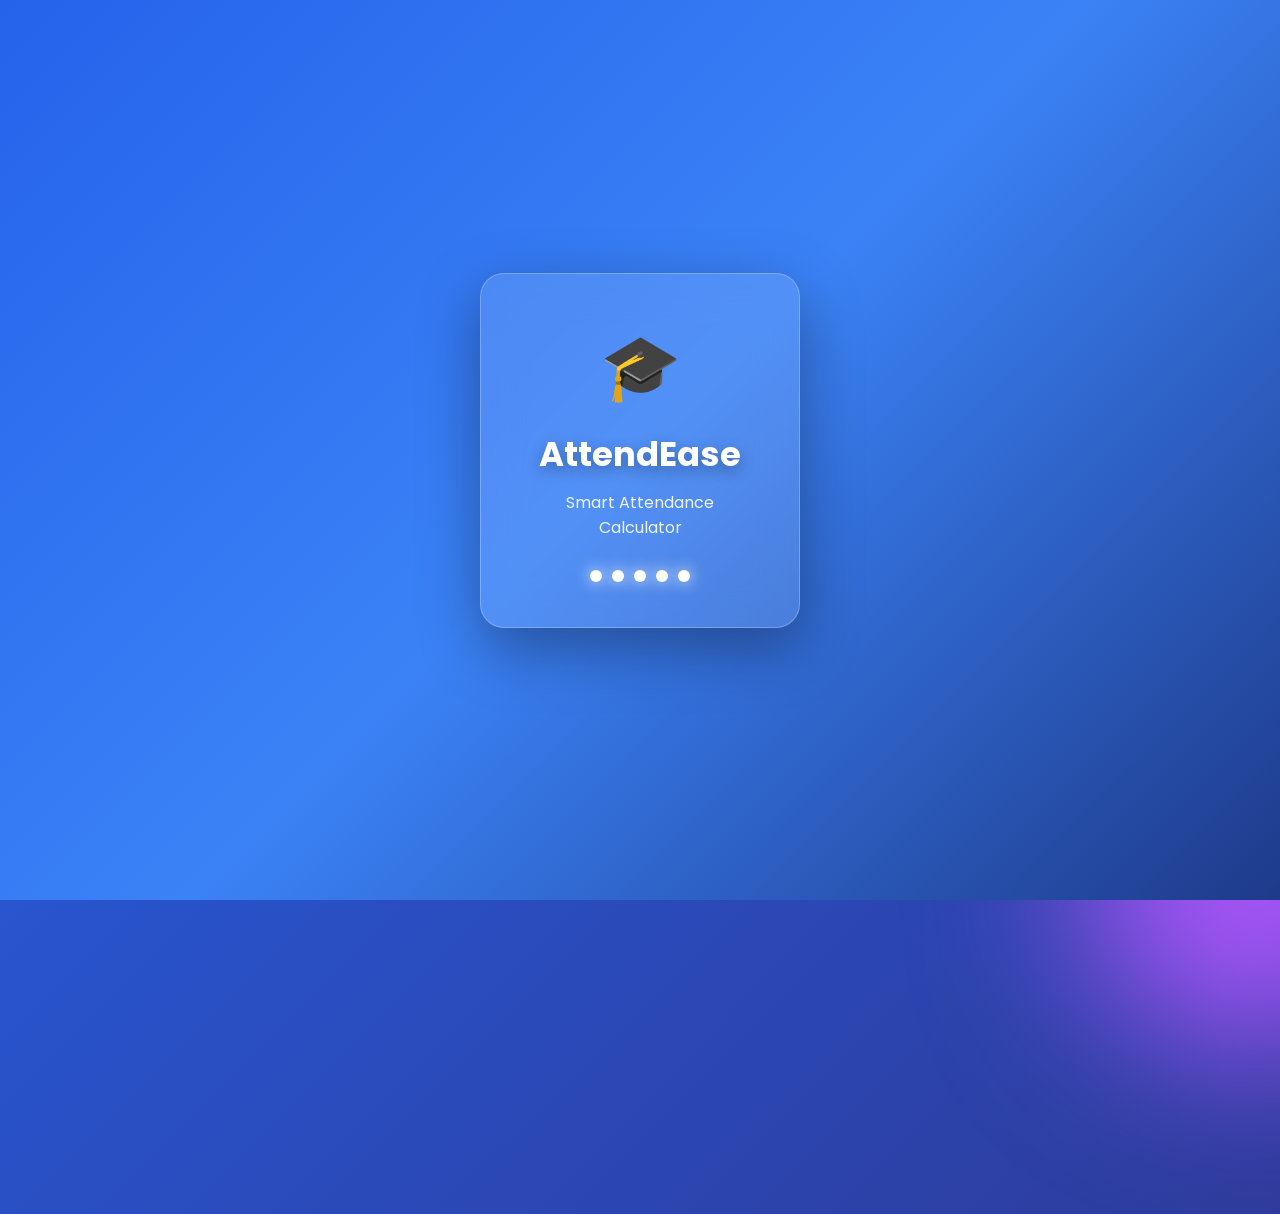
==== commit f3622c5a: "simple changes" ====
--- a/index.html
+++ b/index.html
@@ -65,171 +65,40 @@
     <div class="container">
 
         <h1>🎓 AttendEase</h1>
-        <!-- Tabs Navigation -->
+<p class="subtitle">
+    Smart Attendance Assistant
+</p>
 
-<div class="tabs">
+<p class="tagline">
+    Choose a feature below
+</p>
+<div class="dashboard">
 
-    <button class="tab active" onclick="showTab('calculator')">
-        📊 Calculator
-    </button>
+    <a href="calculator.html" class="feature-card">
+        <span>📊</span>
+        <h2>Attendance Calculator</h2>
+        <p>Calculate attendance instantly</p>
+    </a>
 
-    <button class="tab" onclick="showTab('bunk')">
-        😎 Bunk
-    </button>
+    <a href="bunk.html" class="feature-card">
+        <span>😎</span>
+        <h2>Bunk Calculator</h2>
+        <p>Coming Soon</p>
+    </a>
+    <a href="#" class="feature-card">
+        <span>📜</span>
+        <h2>History</h2>
+        <p>Coming Soon</p>
+    </a>
 
-    <button class="tab" onclick="showTab('history')">
-        📚 History
-    </button>
-
-    <button class="tab" onclick="showTab('analytics')">
-        📈 Analytics
-    </button>
+    <a href="#" class="feature-card">
+        <span>📈</span>
+        <h2>Analytics</h2>
+        <p>Coming Soon</p>
+    </a>
 
 </div>
-
-        <p class="subtitle">
-            Smart Attendance Calculator
-        </p>
-
-        <p class="tagline">
-            Track • Plan • Succeed
-        </p>
-
-        <div id="calculator" class="tab-content active">
-        <div class="card">
-
-            <label>📚 Classes Attended</label>
-              <input type="number" id="attended" placeholder="Enter attended classes">
-
-
-            <label>📖 Total Classes</label>
-<input type="number" id="total" placeholder="Enter total classes">
-
-            <label>🎯 Target Attendance</label>
-
-            <select id="target">
-
-                <option value="75">75%</option>
-                <option value="80">80%</option>
-                <option value="85">85%</option>
-                <option value="90">90%</option>
-                <option value="95">95%</option>
-
-            </select>
-
-            <div class="button-group">
-
-    <button onclick="calculateAttendance()">
-        Calculate
-    </button>
-
-    <button class="reset-btn" onclick="resetForm()">
-        Reset
-    </button>
-
-</div>
-
-<button id="installBtn" style="display:none;">
-    📲 Install AttendEase
-</button>
-
-
-            <div class="results">
-
-    <div id="result" class="result-card">
-        Your Result Appears Here
-    </div>
-
-    <div class="progress-ring">
-
-    <svg width="180" height="180" viewBox="0 0 180 180">
-
-        <circle
-            class="progress-bg"
-            cx="90"
-            cy="90"
-            r="70">
-        </circle>
-
-        <circle
-            id="progressCircle"
-            class="progress-circle"
-            cx="90"
-            cy="90"
-            r="70">
-        </circle>
-
-    </svg>
-
-    <div id="progressText" class="progress-text">
-        0%
-    </div>
-
-</div>
-
-    <div id="bunkResult" class="result-card"></div>
-
-    <div id="needResult" class="result-card"></div>
-<div class="history-card">
-
-    <h2>📜 Attendance History</h2>
-    <button id="clearHistoryBtn">
-    🗑 Clear History
-</button>
-
-    <div id="historyList">
-        No History Yet
-    </div>
-
-</div>
-<!-- Analytics Dashboard -->
-
-<div class="analytics-card">
-
-    <h2>📊 Analytics</h2>
-
-    <div class="analytics-grid">
-
-        <div class="analytics-box">
-            <span>Total Classes</span>
-            <h3 id="totalClasses">0</h3>
-        </div>
-
-        <div class="analytics-box">
-            <span>Attended</span>
-            <h3 id="attendedClasses">0</h3>
-        </div>
-
-        <div class="analytics-box">
-            <span>Missed</span>
-            <h3 id="missedClasses">0</h3>
-        </div>
-
-        <div class="analytics-box">
-            <span>Attendance</span>
-            <h3 id="attendancePercent">0%</h3>
-        </div>
-
-    </div>
-
-</div>
-<!-- Goal Tracker -->
-
-<div class="goal-card">
-
-    <h2>🎯 Goal Tracker</h2>
-
-    <p>Target: <span id="goalTarget">0%</span></p>
-
-    <p>Current: <span id="goalCurrent">0%</span></p>
-
-    <div class="goal-bar">
-        <div id="goalProgress"></div>
-    </div>
-
-    <p id="goalMessage">Set your target</p>
-
-</div>
+       
 
         <footer>
 
--- a/style.css
+++ b/style.css
@@ -1370,4 +1370,67 @@
 
     transition:0.6s ease;
 
+}
+/* ==========================
+   Dashboard
+========================== */
+
+.dashboard{
+
+    display: grid;
+
+    grid-template-columns: repeat(auto-fit, minmax(220px,1fr));
+
+    gap: 20px;
+
+    margin-top: 30px;
+
+}
+
+.feature-card{
+
+    text-decoration: none;
+
+    background: white;
+
+    border-radius: 20px;
+
+    padding: 25px;
+
+    text-align: center;
+
+    cursor: pointer;
+
+    box-shadow: 0 10px 30px rgba(0,0,0,.08);
+
+    transition: .3s;
+
+    color: #333;
+
+}
+
+.feature-card span{
+
+    font-size: 50px;
+
+}
+
+.feature-card h2{
+
+    margin: 15px 0 10px;
+
+}
+
+.feature-card p{
+
+    color: gray;
+
+}
+
+.feature-card:hover{
+
+    transform: translateY(-10px) scale(1.03);
+
+    box-shadow: 0 20px 40px rgba(37,99,235,.25);
+
 }
